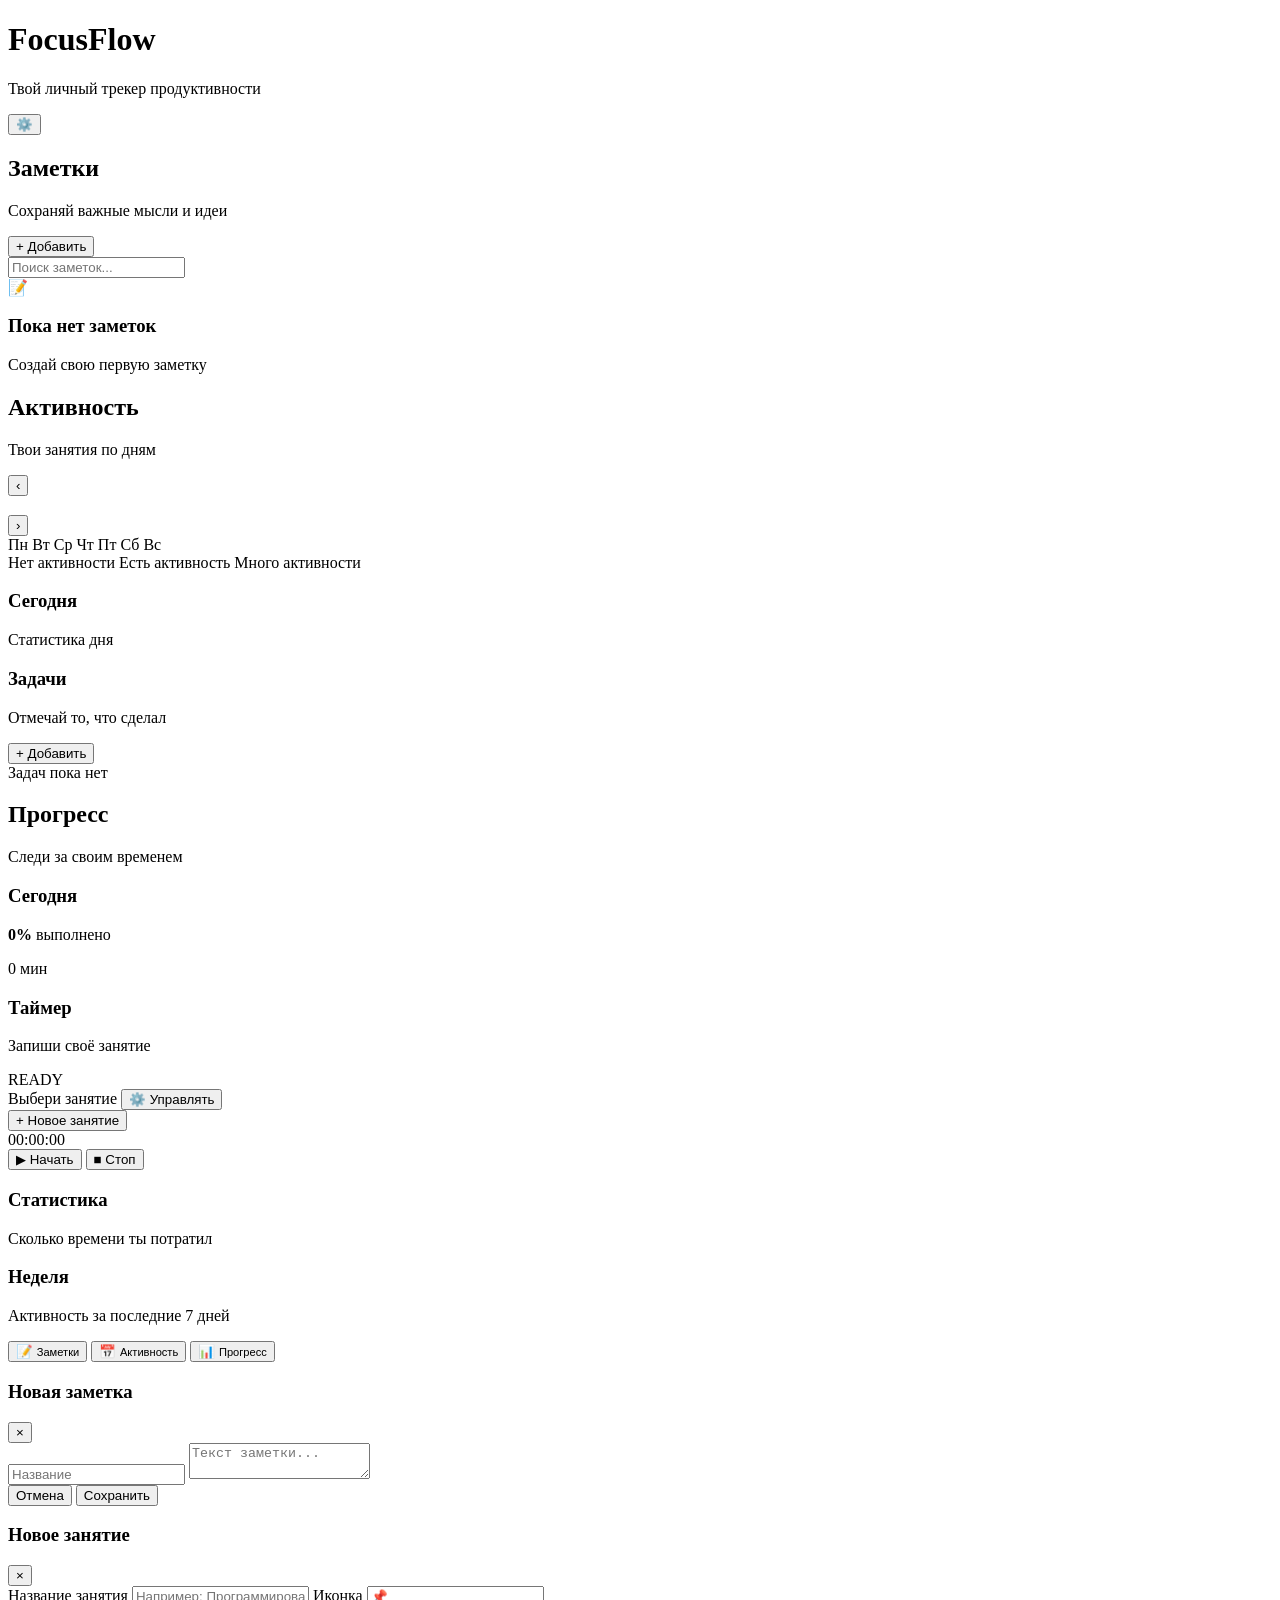
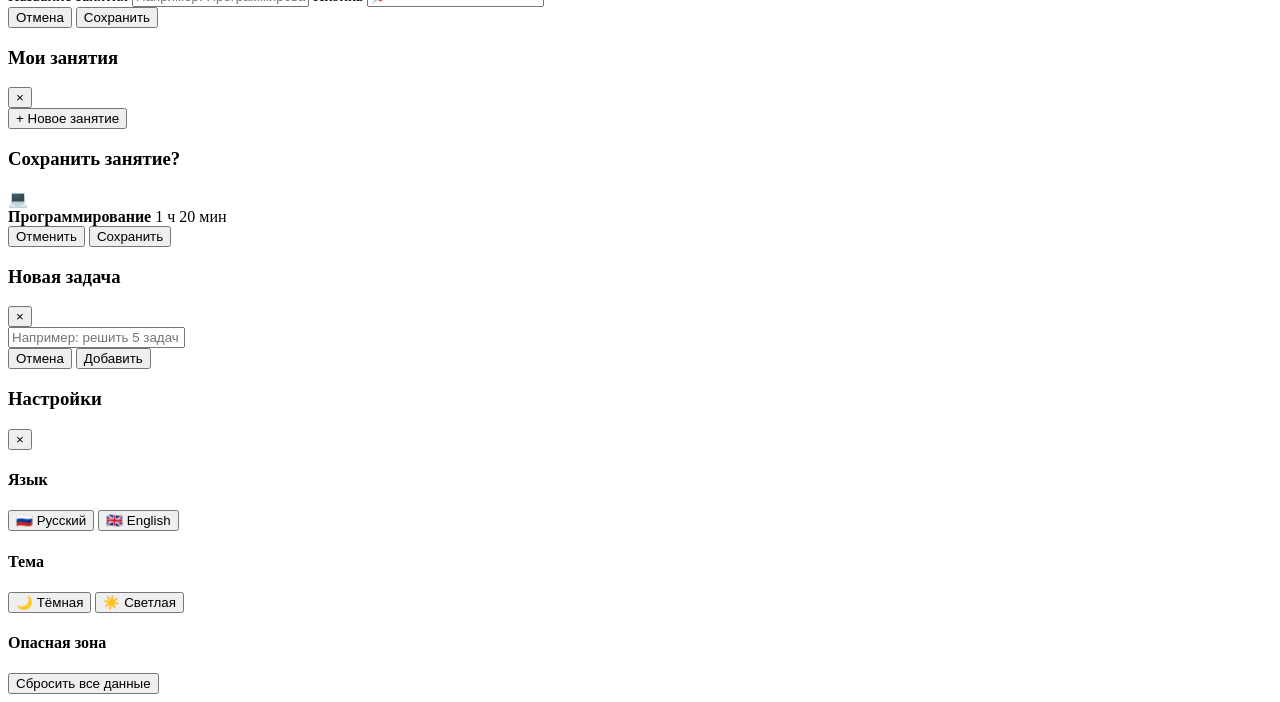
==== index.html @ 7a7ee3a8 "Create index.html" ====
<!DOCTYPE html>
<html lang="ru">

<head>
    <meta charset="UTF-8">

    <meta
        name="viewport"
        content="width=device-width, initial-scale=1.0, viewport-fit=cover"
    >

    <meta
        name="theme-color"
        content="#050505"
    >

    <title>FocusFlow</title>

    <!-- ================================================= -->
    <!-- TELEGRAM MINI APP SDK -->
    <!-- ================================================= -->

    <script src="https://telegram.org/js/telegram-web-app.js"></script>

    <!-- ================================================= -->
    <!-- STYLES -->
    <!-- ================================================= -->

    <link rel="stylesheet" href="style.css">
</head>


<body>

<div class="app">

    <!-- ================================================= -->
    <!-- HEADER -->
    <!-- ================================================= -->

    <header class="header">

        <div>
            <h1>FocusFlow</h1>

            <p data-i18n="subtitle">
                Твой личный трекер продуктивности
            </p>
        </div>

        <button
            class="icon-btn"
            id="settingsBtn"
            aria-label="Настройки"
        >
            ⚙️
        </button>

    </header>


    <!-- ================================================= -->
    <!-- NOTES PAGE -->
    <!-- ================================================= -->

    <main
        id="notesPage"
        class="page active"
    >

        <div class="page-title-row">

            <div>
                <h2 data-i18n="notes">
                    Заметки
                </h2>

                <p data-i18n="notesDesc">
                    Сохраняй важные мысли и идеи
                </p>
            </div>

            <button
                class="primary-btn"
                id="addNoteBtn"
            >
                +
                <span data-i18n="add">
                    Добавить
                </span>
            </button>

        </div>


        <div class="search-box">

            <input
                type="text"
                id="searchInput"
                data-placeholder="search"
                placeholder="Поиск заметок..."
                autocomplete="off"
            >

        </div>


        <div id="notesList"></div>


        <div
            id="emptyNotes"
            class="empty-state"
        >

            <div class="empty-icon">
                📝
            </div>

            <h3 data-i18n="noNotes">
                Пока нет заметок
            </h3>

            <p data-i18n="createFirstNote">
                Создай свою первую заметку
            </p>

        </div>

    </main>


    <!-- ================================================= -->
    <!-- ACTIVITY PAGE -->
    <!-- ================================================= -->

    <main
        id="activityPage"
        class="page"
    >

        <div class="page-title-row">

            <div>

                <h2 data-i18n="activity">
                    Активность
                </h2>

                <p data-i18n="activityDesc">
                    Твои занятия по дням
                </p>

            </div>

        </div>


        <!-- CALENDAR -->

        <section class="card calendar-card">

            <div class="calendar-header">

                <button
                    class="icon-btn small"
                    id="prevMonth"
                    aria-label="Предыдущий месяц"
                >
                    ‹
                </button>

                <h3 id="calendarTitle"></h3>

                <button
                    class="icon-btn small"
                    id="nextMonth"
                    aria-label="Следующий месяц"
                >
                    ›
                </button>

            </div>


            <div class="weekdays">

                <span>Пн</span>
                <span>Вт</span>
                <span>Ср</span>
                <span>Чт</span>
                <span>Пт</span>
                <span>Сб</span>
                <span>Вс</span>

            </div>


            <div
                id="calendarGrid"
                class="calendar-grid"
            ></div>


            <div class="calendar-legend">

                <span>
                    <i class="legend-box empty"></i>

                    <span data-i18n="noActivity">
                        Нет активности
                    </span>
                </span>


                <span>
                    <i class="legend-box active-blue"></i>

                    <span data-i18n="someActivity">
                        Есть активность
                    </span>
                </span>


                <span>
                    <i class="legend-box active-green"></i>

                    <span data-i18n="goodActivity">
                        Много активности
                    </span>
                </span>

            </div>

        </section>


        <!-- DAY STATISTICS -->

        <section class="card">

            <div class="section-heading">

                <div>

                    <h3 id="selectedDateTitle">
                        Сегодня
                    </h3>

                    <p data-i18n="dayStats">
                        Статистика дня
                    </p>

                </div>

            </div>


            <div id="dayStats"></div>

        </section>


        <!-- TASKS -->

        <section class="card">

            <div class="section-heading">

                <div>

                    <h3 data-i18n="tasks">
                        Задачи
                    </h3>

                    <p data-i18n="tasksDesc">
                        Отмечай то, что сделал
                    </p>

                </div>


                <button
                    class="small-primary-btn"
                    id="addTaskBtn"
                >

                    +

                    <span data-i18n="add">
                        Добавить
                    </span>

                </button>

            </div>


            <div id="tasksList"></div>


            <div
                id="emptyTasks"
                class="empty-small"
            >

                <span data-i18n="noTasks">
                    Задач пока нет
                </span>

            </div>

        </section>

    </main>


    <!-- ================================================= -->
    <!-- PROGRESS PAGE -->
    <!-- ================================================= -->

    <main
        id="progressPage"
        class="page"
    >

        <div class="page-title-row">

            <div>

                <h2 data-i18n="progress">
                    Прогресс
                </h2>

                <p data-i18n="progressDesc">
                    Следи за своим временем
                </p>

            </div>

        </div>


        <!-- TODAY PROGRESS -->

        <section class="card today-progress">

            <h3 data-i18n="today">
                Сегодня
            </h3>


            <div class="progress-circle">

                <div class="progress-circle-inner">

                    <strong id="dailyProgressPercent">
                        0%
                    </strong>

                    <span data-i18n="completed">
                        выполнено
                    </span>

                </div>

            </div>


            <p
                id="dailyProgressText"
                class="center-text"
            >
                0 мин
            </p>

        </section>


        <!-- TIMER -->

        <section class="card timer-card">

            <div class="section-heading">

                <div>

                    <h3 data-i18n="timer">
                        Таймер
                    </h3>

                    <p data-i18n="timerDesc">
                        Запиши своё занятие
                    </p>

                </div>


                <span
                    id="timerStatus"
                    class="timer-status"
                >
                    READY
                </span>

            </div>


            <div class="activity-selector">

                <div class="selector-title">

                    <span data-i18n="chooseActivity">
                        Выбери занятие
                    </span>


                    <button
                        class="text-btn"
                        id="manageCategoriesBtn"
                    >

                        ⚙️

                        <span data-i18n="manage">
                            Управлять
                        </span>

                    </button>

                </div>


                <div
                    id="timerCategories"
                    class="category-list"
                ></div>


                <button
                    class="add-category-btn"
                    id="addCategoryBtn"
                >

                    +

                    <span data-i18n="newActivity">
                        Новое занятие
                    </span>

                </button>

            </div>


            <div
                class="timer-display"
                id="timerDisplay"
            >
                00:00:00
            </div>


            <button
                class="timer-start-btn"
                id="timerStartBtn"
            >

                ▶

                <span data-i18n="start">
                    Начать
                </span>

            </button>


            <button
                class="timer-stop-btn hidden"
                id="timerStopBtn"
            >

                ■

                <span data-i18n="stop">
                    Стоп
                </span>

            </button>

        </section>


        <!-- STATISTICS -->

        <section class="card">

            <div class="section-heading">

                <div>

                    <h3 data-i18n="statistics">
                        Статистика
                    </h3>

                    <p data-i18n="statisticsDesc">
                        Сколько времени ты потратил
                    </p>

                </div>

            </div>


            <div id="statisticsList"></div>

        </section>


        <!-- WEEK -->

        <section class="card">

            <div class="section-heading">

                <div>

                    <h3 data-i18n="week">
                        Неделя
                    </h3>

                    <p data-i18n="weekDesc">
                        Активность за последние 7 дней
                    </p>

                </div>

            </div>


            <div
                id="weeklyChart"
                class="weekly-chart"
            ></div>

        </section>

    </main>


    <!-- ================================================= -->
    <!-- BOTTOM NAVIGATION -->
    <!-- ================================================= -->

    <nav class="bottom-nav">

        <button
            class="nav-btn active"
            data-page="notesPage"
        >

            <span>📝</span>

            <small data-i18n="notes">
                Заметки
            </small>

        </button>


        <button
            class="nav-btn"
            data-page="activityPage"
        >

            <span>📅</span>

            <small data-i18n="activity">
                Активность
            </small>

        </button>


        <button
            class="nav-btn"
            data-page="progressPage"
        >

            <span>📊</span>

            <small data-i18n="progress">
                Прогресс
            </small>

        </button>

    </nav>

</div>


<!-- ================================================= -->
<!-- NOTE MODAL -->
<!-- ================================================= -->

<div
    id="noteModal"
    class="modal"
>

    <div class="modal-content">

        <div class="modal-header">

            <h3 id="noteModalTitle">
                Новая заметка
            </h3>


            <button
                class="close-btn"
                data-close="noteModal"
            >
                ×
            </button>

        </div>


        <input
            id="noteTitle"
            type="text"
            placeholder="Название"
            autocomplete="off"
        >


        <textarea
            id="noteText"
            placeholder="Текст заметки..."
        ></textarea>


        <div class="modal-actions">

            <button
                class="secondary-btn"
                data-close="noteModal"
                data-i18n="cancel"
            >
                Отмена
            </button>


            <button
                class="primary-btn"
                id="saveNoteBtn"
                data-i18n="save"
            >
                Сохранить
            </button>

        </div>

    </div>

</div>


<!-- ================================================= -->
<!-- CATEGORY MODAL -->
<!-- ================================================= -->

<div
    id="categoryModal"
    class="modal"
>

    <div class="modal-content">

        <div class="modal-header">

            <h3 data-i18n="newActivity">
                Новое занятие
            </h3>


            <button
                class="close-btn"
                data-close="categoryModal"
            >
                ×
            </button>

        </div>


        <label data-i18n="activityName">
            Название занятия
        </label>


        <input
            id="categoryName"
            type="text"
            placeholder="Например: Программирование"
            autocomplete="off"
        >


        <label data-i18n="activityIcon">
            Иконка
        </label>


        <input
            id="categoryIcon"
            type="text"
            value="📌"
            maxlength="2"
        >


        <div class="modal-actions">

            <button
                class="secondary-btn"
                data-close="categoryModal"
                data-i18n="cancel"
            >
                Отмена
            </button>


            <button
                class="primary-btn"
                id="saveCategoryBtn"
                data-i18n="save"
            >
                Сохранить
            </button>

        </div>

    </div>

</div>


<!-- ================================================= -->
<!-- MANAGE CATEGORIES MODAL -->
<!-- ================================================= -->

<div
    id="manageCategoryModal"
    class="modal"
>

    <div class="modal-content">

        <div class="modal-header">

            <h3 data-i18n="manageActivities">
                Мои занятия
            </h3>


            <button
                class="close-btn"
                data-close="manageCategoryModal"
            >
                ×
            </button>

        </div>


        <div id="manageCategoriesList"></div>


        <button
            class="add-category-btn"
            id="manageAddCategoryBtn"
        >

            +

            <span data-i18n="newActivity">
                Новое занятие
            </span>

        </button>

    </div>

</div>


<!-- ================================================= -->
<!-- SAVE SESSION MODAL -->
<!-- ================================================= -->

<div
    id="saveSessionModal"
    class="modal"
>

    <div class="modal-content">

        <div class="modal-header">

            <h3 data-i18n="saveSession">
                Сохранить занятие?
            </h3>

        </div>


        <div class="session-result">

            <div id="sessionIcon">
                💻
            </div>


            <strong id="sessionCategory">
                Программирование
            </strong>


            <span id="sessionTime">
                1 ч 20 мин
            </span>

        </div>


        <div class="modal-actions">

            <button
                class="secondary-btn"
                id="cancelSessionBtn"
                data-i18n="cancel"
            >
                Отменить
            </button>


            <button
                class="primary-btn"
                id="saveSessionBtn"
                data-i18n="save"
            >
                Сохранить
            </button>

        </div>

    </div>

</div>


<!-- ================================================= -->
<!-- TASK MODAL -->
<!-- ================================================= -->

<div
    id="taskModal"
    class="modal"
>

    <div class="modal-content">

        <div class="modal-header">

            <h3 data-i18n="newTask">
                Новая задача
            </h3>


            <button
                class="close-btn"
                data-close="taskModal"
            >
                ×
            </button>

        </div>


        <input
            id="taskInput"
            type="text"
            placeholder="Например: решить 5 задач по Python"
            autocomplete="off"
        >


        <div class="modal-actions">

            <button
                class="secondary-btn"
                data-close="taskModal"
                data-i18n="cancel"
            >
                Отмена
            </button>


            <button
                class="primary-btn"
                id="saveTaskBtn"
                data-i18n="add"
            >
                Добавить
            </button>

        </div>

    </div>

</div>


<!-- ================================================= -->
<!-- SETTINGS MODAL -->
<!-- ================================================= -->

<div
    id="settingsModal"
    class="modal"
>

    <div class="modal-content">

        <div class="modal-header">

            <h3 data-i18n="settings">
                Настройки
            </h3>


            <button
                class="close-btn"
                data-close="settingsModal"
            >
                ×
            </button>

        </div>


        <!-- LANGUAGE -->

        <div class="settings-section">

            <h4 data-i18n="language">
                Язык
            </h4>


            <div class="settings-buttons">

                <button
                    class="setting-choice"
                    data-language="ru"
                >
                    🇷🇺 Русский
                </button>


                <button
                    class="setting-choice"
                    data-language="en"
                >
                    🇬🇧 English
                </button>

            </div>

        </div>


        <!-- THEME -->

        <div class="settings-section">

            <h4 data-i18n="theme">
                Тема
            </h4>


            <div class="settings-buttons">

                <button
                    class="setting-choice"
                    id="darkThemeBtn"
                >

                    🌙

                    <span data-i18n="dark">
                        Тёмная
                    </span>

                </button>


                <button
                    class="setting-choice"
                    id="lightThemeBtn"
                >

                    ☀️

                    <span data-i18n="light">
                        Светлая
                    </span>

                </button>

            </div>

        </div>


        <!-- DANGER ZONE -->

        <div class="settings-section danger-zone">

            <h4 data-i18n="danger">
                Опасная зона
            </h4>


            <button
                class="danger-btn"
                id="resetDataBtn"
                data-i18n="reset"
            >
                Сбросить все данные
            </button>

        </div>

    </div>

</div>


<!-- ================================================= -->
<!-- MAIN JAVASCRIPT -->
<!-- ================================================= -->

<script src="script.js"></script>

</body>
</html>
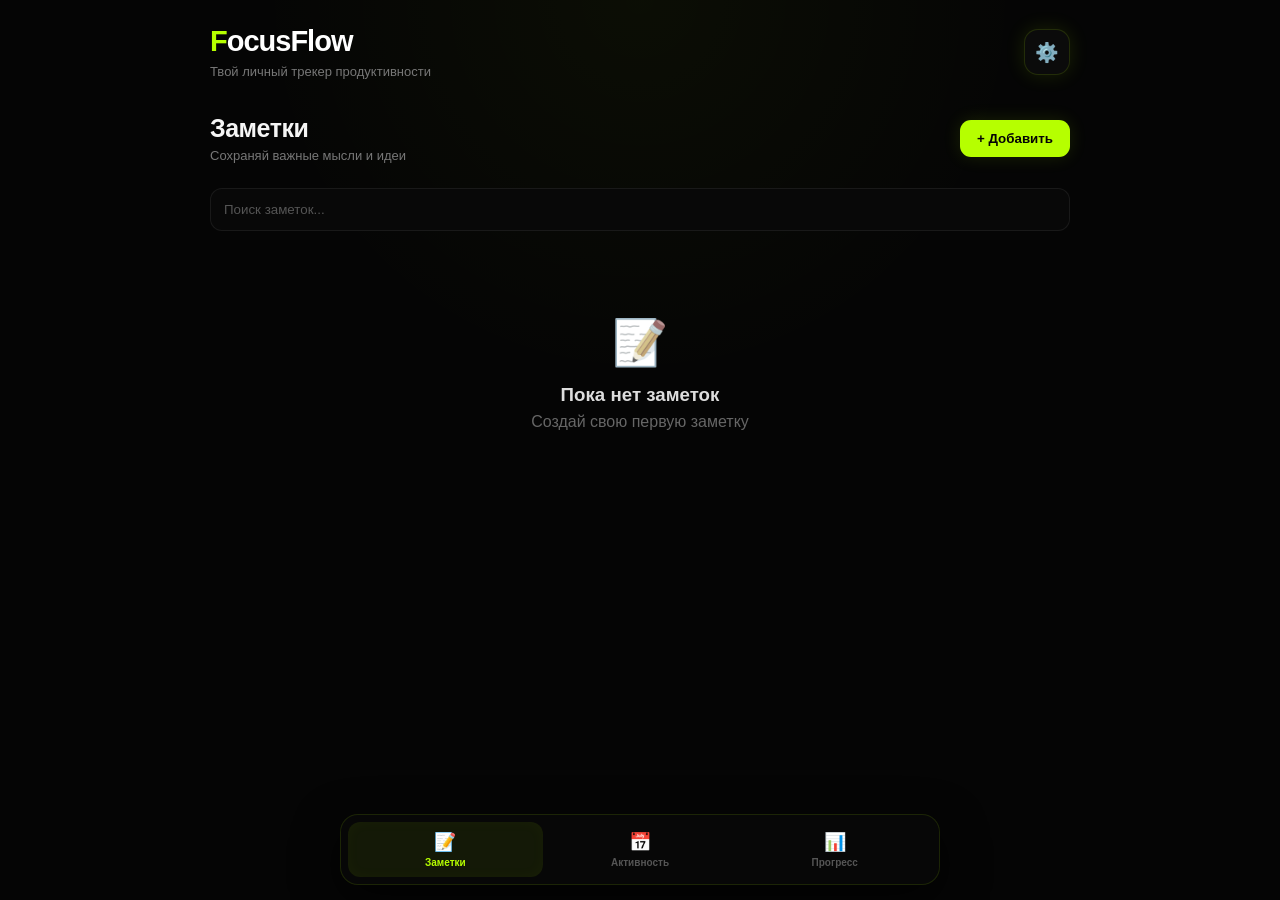
==== commit e5bc686e: "Update index.html" ====
--- a/index.html
+++ b/index.html
@@ -489,6 +489,22 @@
 
             </button>
 
+
+            <!-- MANUAL TIME -->
+
+            <button
+                class="add-category-btn manual-time-btn"
+                id="manualTimeBtn"
+            >
+
+                ➕
+
+                <span data-i18n="addTime">
+                    Добавить время
+                </span>
+
+            </button>
+
         </section>
 
 
@@ -926,6 +942,99 @@
 
 
 <!-- ================================================= -->
+<!-- MANUAL TIME MODAL -->
+<!-- ================================================= -->
+
+<div
+    id="manualTimeModal"
+    class="modal"
+>
+
+    <div class="modal-content">
+
+        <div class="modal-header">
+
+            <h3 data-i18n="addTime">
+                Добавить время
+            </h3>
+
+
+            <button
+                class="close-btn"
+                data-close="manualTimeModal"
+            >
+                ×
+            </button>
+
+        </div>
+
+
+        <label data-i18n="chooseActivity">
+            Выбери занятие
+        </label>
+
+
+        <div
+            id="manualTimeCategories"
+            class="category-list"
+        ></div>
+
+
+        <label data-i18n="hours">
+            Часы
+        </label>
+
+
+        <input
+            id="manualHours"
+            type="number"
+            min="0"
+            max="23"
+            value="0"
+        >
+
+
+        <label data-i18n="minutesInput">
+            Минуты
+        </label>
+
+
+        <input
+            id="manualMinutes"
+            type="number"
+            min="0"
+            max="59"
+            value="30"
+        >
+
+
+        <div class="modal-actions">
+
+            <button
+                class="secondary-btn"
+                data-close="manualTimeModal"
+                data-i18n="cancel"
+            >
+                Отмена
+            </button>
+
+
+            <button
+                class="primary-btn"
+                id="saveManualTimeBtn"
+                data-i18n="save"
+            >
+                Сохранить
+            </button>
+
+        </div>
+
+    </div>
+
+</div>
+
+
+<!-- ================================================= -->
 <!-- SETTINGS MODAL -->
 <!-- ================================================= -->
 
--- a/style.css
+++ b/style.css
@@ -0,0 +1,1896 @@
+:root {
+    --bg: #050505;
+    --bg2: #0a0a0a;
+    --card: #0d0d0d;
+    --card2: #141414;
+
+    --text: #f5f5f5;
+    --muted: #777;
+
+    /* КИСЛОТНЫЙ ЗЕЛЁНЫЙ */
+    --green: #b6ff00;
+    --green-light: #d4ff4d;
+    --green-dark: #8dcc00;
+
+    --red: #ff3b4f;
+
+    --border: rgba(182, 255, 0, 0.14);
+
+    --glow:
+        0 0 20px rgba(182, 255, 0, 0.12);
+
+    --shadow:
+        0 15px 50px rgba(0, 0, 0, 0.7);
+}
+
+
+* {
+    box-sizing: border-box;
+    margin: 0;
+    padding: 0;
+}
+
+
+html {
+    scroll-behavior: smooth;
+}
+
+
+body {
+    font-family:
+        Inter,
+        Arial,
+        Helvetica,
+        sans-serif;
+
+    background:
+        radial-gradient(
+            circle at top,
+            rgba(182,255,0,0.035),
+            transparent 35%
+        ),
+        #050505;
+
+    color: var(--text);
+
+    min-height: 100vh;
+}
+
+
+/* =========================================
+   APP
+========================================= */
+
+.app {
+    width: min(100%, 900px);
+
+    margin: auto;
+
+    padding:
+        25px
+        20px
+        115px;
+}
+
+
+/* =========================================
+   HEADER
+========================================= */
+
+.header {
+    display: flex;
+
+    justify-content: space-between;
+    align-items: center;
+
+    margin-bottom: 35px;
+}
+
+
+.header h1 {
+    font-size: 29px;
+
+    font-weight: 800;
+
+    letter-spacing: -1px;
+
+    color: white;
+}
+
+
+.header h1::first-letter {
+    color: var(--green);
+}
+
+
+.header p {
+    color: var(--muted);
+
+    margin-top: 6px;
+
+    font-size: 13px;
+}
+
+
+.icon-btn {
+    width: 46px;
+    height: 46px;
+
+    border-radius: 14px;
+
+    border: 1px solid var(--border);
+
+    background: #0b0b0b;
+
+    color: var(--green);
+
+    font-size: 19px;
+
+    transition: .25s;
+
+    box-shadow: var(--glow);
+}
+
+
+.icon-btn:hover {
+    border-color: var(--green);
+
+    box-shadow:
+        0 0 18px
+        rgba(182,255,0,.22);
+
+    transform:
+        translateY(-2px);
+}
+
+
+.icon-btn.small {
+    width: 36px;
+    height: 36px;
+
+    font-size: 22px;
+}
+
+
+/* =========================================
+   BUTTONS
+========================================= */
+
+button {
+    cursor: pointer;
+}
+
+
+.primary-btn,
+.small-primary-btn {
+    border: none;
+
+    background: var(--green);
+
+    color: #050505;
+
+    border-radius: 11px;
+
+    padding: 11px 17px;
+
+    font-weight: 800;
+
+    transition: .2s;
+
+    box-shadow:
+        0 0 18px
+        rgba(182,255,0,.12);
+}
+
+
+.primary-btn:hover,
+.small-primary-btn:hover {
+    background: var(--green-light);
+
+    box-shadow:
+        0 0 25px
+        rgba(182,255,0,.25);
+
+    transform:
+        translateY(-2px);
+}
+
+
+.secondary-btn {
+    background: #151515;
+
+    color: white;
+
+    border:
+        1px solid
+        rgba(255,255,255,.08);
+
+    border-radius: 11px;
+
+    padding: 11px 17px;
+
+    transition: .2s;
+}
+
+
+.secondary-btn:hover {
+    border-color: var(--green);
+
+    color: var(--green);
+}
+
+
+.text-btn {
+    border: none;
+
+    background: transparent;
+
+    color: var(--green);
+
+    font-size: 12px;
+
+    font-weight: 700;
+}
+
+
+.hidden {
+    display: none !important;
+}
+
+
+/* =========================================
+   PAGES
+========================================= */
+
+.page {
+    display: none;
+
+    animation:
+        pageIn
+        .25s
+        ease;
+}
+
+
+.page.active {
+    display: block;
+}
+
+
+@keyframes pageIn {
+
+    from {
+        opacity: 0;
+
+        transform:
+            translateY(5px);
+    }
+
+    to {
+        opacity: 1;
+
+        transform:
+            translateY(0);
+    }
+
+}
+
+
+/* =========================================
+   PAGE TITLE
+========================================= */
+
+.page-title-row {
+    display: flex;
+
+    justify-content: space-between;
+
+    align-items: center;
+
+    gap: 15px;
+
+    margin-bottom: 25px;
+}
+
+
+.page-title-row h2 {
+    font-size: 25px;
+
+    letter-spacing: -.5px;
+}
+
+
+.page-title-row p {
+    color: var(--muted);
+
+    margin-top: 5px;
+
+    font-size: 13px;
+}
+
+
+/* =========================================
+   CARDS
+========================================= */
+
+.card {
+    background:
+        linear-gradient(
+            145deg,
+            #101010,
+            #090909
+        );
+
+    border:
+        1px solid
+        rgba(255,255,255,.055);
+
+    border-radius: 20px;
+
+    padding: 20px;
+
+    margin-bottom: 18px;
+
+    box-shadow: var(--shadow);
+
+    position: relative;
+
+    overflow: hidden;
+}
+
+
+.card::before {
+    content: "";
+
+    position: absolute;
+
+    top: 0;
+    left: 20px;
+    right: 20px;
+
+    height: 1px;
+
+    background:
+        linear-gradient(
+            90deg,
+            transparent,
+            rgba(182,255,0,.18),
+            transparent
+        );
+}
+
+
+.card:hover {
+    border-color:
+        rgba(182,255,0,.10);
+}
+
+
+.section-heading {
+    display: flex;
+
+    justify-content: space-between;
+
+    align-items: center;
+
+    gap: 15px;
+
+    margin-bottom: 20px;
+}
+
+
+.section-heading h3 {
+    font-size: 18px;
+}
+
+
+.section-heading p {
+    color: var(--muted);
+
+    font-size: 13px;
+
+    margin-top: 4px;
+}
+
+
+/* =========================================
+   INPUTS
+========================================= */
+
+.search-box {
+    margin-bottom: 20px;
+}
+
+
+input,
+textarea {
+    width: 100%;
+
+    background: #080808;
+
+    color: white;
+
+    border:
+        1px solid
+        rgba(255,255,255,.07);
+
+    border-radius: 12px;
+
+    padding: 13px;
+
+    outline: none;
+
+    transition: .2s;
+}
+
+
+input::placeholder,
+textarea::placeholder {
+    color: #555;
+}
+
+
+input:focus,
+textarea:focus {
+    border-color: var(--green);
+
+    box-shadow:
+        0 0 15px
+        rgba(182,255,0,.08);
+}
+
+
+textarea {
+    resize: vertical;
+
+    min-height: 150px;
+}
+
+
+/* =========================================
+   NOTES
+========================================= */
+
+.note {
+    background: #0c0c0c;
+
+    border:
+        1px solid
+        rgba(255,255,255,.055);
+
+    padding: 18px;
+
+    border-radius: 16px;
+
+    margin-bottom: 12px;
+
+    transition: .2s;
+}
+
+
+.note:hover {
+    border-color:
+        rgba(182,255,0,.18);
+
+    transform:
+        translateY(-2px);
+}
+
+
+.note-top {
+    display: flex;
+
+    justify-content: space-between;
+
+    gap: 15px;
+}
+
+
+.note-title {
+    font-size: 17px;
+
+    font-weight: 800;
+}
+
+
+.note-text {
+    color: #929292;
+
+    margin-top: 10px;
+
+    line-height: 1.5;
+
+    white-space: pre-wrap;
+}
+
+
+.note-date {
+    color: #555;
+
+    font-size: 11px;
+
+    margin-top: 12px;
+}
+
+
+.note-actions {
+    display: flex;
+
+    gap: 7px;
+}
+
+
+.note-actions button {
+    border: none;
+
+    background: #161616;
+
+    color: #aaa;
+
+    border-radius: 9px;
+
+    padding: 7px 9px;
+
+    transition: .2s;
+}
+
+
+.note-actions button:hover {
+    color: var(--green);
+
+    background:
+        rgba(182,255,0,.08);
+}
+
+
+/* =========================================
+   EMPTY
+========================================= */
+
+.empty-state {
+    text-align: center;
+
+    padding: 65px 20px;
+
+    color: #666;
+}
+
+
+.empty-icon {
+    font-size: 45px;
+
+    margin-bottom: 15px;
+
+    filter:
+        grayscale(.7);
+}
+
+
+.empty-state h3 {
+    color: #ddd;
+
+    margin-bottom: 7px;
+}
+
+
+.empty-small {
+    color: #666;
+
+    text-align: center;
+
+    padding: 20px;
+}
+
+
+/* =========================================
+   CALENDAR
+========================================= */
+
+.calendar-header {
+    display: flex;
+
+    align-items: center;
+
+    justify-content: space-between;
+
+    margin-bottom: 20px;
+}
+
+
+.calendar-header h3 {
+    text-transform: capitalize;
+}
+
+
+.weekdays,
+.calendar-grid {
+    display: grid;
+
+    grid-template-columns:
+        repeat(7, 1fr);
+
+    gap: 7px;
+}
+
+
+.weekdays {
+    margin-bottom: 8px;
+}
+
+
+.weekdays span {
+    text-align: center;
+
+    color: #555;
+
+    font-size: 11px;
+}
+
+
+.calendar-day {
+    min-height: 43px;
+
+    border:
+        1px solid
+        rgba(255,255,255,.035);
+
+    background: #090909;
+
+    color: #aaa;
+
+    border-radius: 10px;
+
+    transition: .2s;
+}
+
+
+.calendar-day:hover {
+    border-color:
+        rgba(182,255,0,.3);
+
+    color: var(--green);
+}
+
+
+.calendar-day.empty {
+    background: transparent;
+
+    border: none;
+}
+
+
+.calendar-day.today {
+    outline:
+        1px solid
+        var(--green);
+
+    color: var(--green);
+}
+
+
+.calendar-day.activity-blue {
+    background:
+        rgba(182,255,0,.18);
+
+    color: var(--green);
+
+    border-color:
+        rgba(182,255,0,.2);
+}
+
+
+.calendar-day.activity-green {
+    background:
+        rgba(182,255,0,.45);
+
+    color: #050505;
+
+    font-weight: 800;
+
+    box-shadow:
+        0 0 15px
+        rgba(182,255,0,.12);
+}
+
+
+.calendar-day.selected {
+    box-shadow:
+        inset 0 0 0 2px
+        var(--green);
+}
+
+
+.calendar-legend {
+    display: flex;
+
+    gap: 15px;
+
+    flex-wrap: wrap;
+
+    margin-top: 20px;
+
+    color: #666;
+
+    font-size: 11px;
+}
+
+
+.calendar-legend span {
+    display: flex;
+
+    align-items: center;
+
+    gap: 6px;
+}
+
+
+.legend-box {
+    width: 11px;
+
+    height: 11px;
+
+    border-radius: 3px;
+
+    background: #151515;
+}
+
+
+.legend-box.active-blue {
+    background: var(--green);
+
+    opacity: .45;
+}
+
+
+.legend-box.active-green {
+    background: var(--green);
+
+    box-shadow:
+        0 0 7px
+        rgba(182,255,0,.3);
+}
+
+
+/* =========================================
+   DAY STATISTICS
+========================================= */
+
+.day-stat {
+    display: flex;
+
+    align-items: center;
+
+    gap: 12px;
+
+    padding: 13px 0;
+
+    border-bottom:
+        1px solid
+        rgba(255,255,255,.05);
+}
+
+
+.day-stat:last-child {
+    border-bottom: none;
+}
+
+
+.day-stat-icon {
+    font-size: 25px;
+
+    filter:
+        drop-shadow(
+            0 0 7px
+            rgba(182,255,0,.15)
+        );
+}
+
+
+.day-stat-info {
+    flex: 1;
+}
+
+
+.day-stat-name {
+    font-weight: 700;
+}
+
+
+.day-stat-time {
+    color: #666;
+
+    font-size: 12px;
+
+    margin-top: 3px;
+}
+
+
+.day-total {
+    margin-top: 15px;
+
+    color: var(--green);
+
+    font-weight: 800;
+}
+
+
+/* =========================================
+   TASKS
+========================================= */
+
+.task {
+    display: flex;
+
+    align-items: center;
+
+    gap: 12px;
+
+    padding: 13px 0;
+
+    border-bottom:
+        1px solid
+        rgba(255,255,255,.05);
+}
+
+
+.task:last-child {
+    border-bottom: none;
+}
+
+
+.task-check {
+    width: 20px;
+    height: 20px;
+
+    accent-color:
+        var(--green);
+
+    cursor: pointer;
+}
+
+
+.task-text {
+    flex: 1;
+}
+
+
+.task.done .task-text {
+    text-decoration: line-through;
+
+    color: #555;
+}
+
+
+.delete-task {
+    border: none;
+
+    background: transparent;
+
+    color: #555;
+
+    font-size: 16px;
+
+    transition: .2s;
+}
+
+
+.delete-task:hover {
+    color: var(--red);
+}
+
+
+/* =========================================
+   TIMER
+========================================= */
+
+.timer-card {
+    text-align: center;
+}
+
+
+.activity-selector {
+    text-align: left;
+}
+
+
+.selector-title {
+    display: flex;
+
+    justify-content: space-between;
+
+    align-items: center;
+
+    color: #777;
+
+    font-size: 12px;
+
+    margin-bottom: 12px;
+}
+
+
+.category-list {
+    display: flex;
+
+    flex-wrap: wrap;
+
+    gap: 9px;
+}
+
+
+.category-btn {
+    border:
+        1px solid
+        rgba(255,255,255,.07);
+
+    background: #0a0a0a;
+
+    color: #aaa;
+
+    border-radius: 12px;
+
+    padding: 10px 13px;
+
+    transition: .2s;
+}
+
+
+.category-btn:hover {
+    border-color:
+        rgba(182,255,0,.4);
+
+    color: var(--green);
+}
+
+
+.category-btn.selected {
+    border-color:
+        var(--green);
+
+    background:
+        rgba(182,255,0,.1);
+
+    color: var(--green);
+
+    box-shadow:
+        0 0 15px
+        rgba(182,255,0,.07);
+}
+
+
+.add-category-btn {
+    width: 100%;
+
+    margin-top: 12px;
+
+    border:
+        1px dashed
+        rgba(182,255,0,.25);
+
+    background:
+        rgba(182,255,0,.025);
+
+    color: var(--green);
+
+    padding: 11px;
+
+    border-radius: 12px;
+
+    transition: .2s;
+}
+
+
+.add-category-btn:hover {
+    background:
+        rgba(182,255,0,.07);
+
+    border-color:
+        var(--green);
+}
+
+
+/* =========================================
+   TIMER DISPLAY
+========================================= */
+
+.timer-display {
+    font-size: 58px;
+
+    font-weight: 900;
+
+    letter-spacing: 4px;
+
+    margin: 35px 0;
+
+    color: white;
+
+    text-shadow:
+        0 0 25px
+        rgba(182,255,0,.08);
+}
+
+
+.timer-status {
+    font-size: 10px;
+
+    color: var(--green);
+
+    background:
+        rgba(182,255,0,.07);
+
+    border:
+        1px solid
+        rgba(182,255,0,.12);
+
+    padding: 6px 9px;
+
+    border-radius: 8px;
+
+    font-weight: 800;
+}
+
+
+.timer-status.running {
+    color: var(--green);
+
+    box-shadow:
+        0 0 15px
+        rgba(182,255,0,.15);
+}
+
+
+.timer-start-btn,
+.timer-stop-btn {
+    width: 100%;
+
+    border: none;
+
+    padding: 16px;
+
+    border-radius: 13px;
+
+    font-weight: 900;
+
+    font-size: 15px;
+
+    transition: .2s;
+}
+
+
+.timer-start-btn {
+    background: var(--green);
+
+    color: #050505;
+
+    box-shadow:
+        0 0 25px
+        rgba(182,255,0,.15);
+}
+
+
+.timer-start-btn:hover {
+    background: var(--green-light);
+
+    box-shadow:
+        0 0 35px
+        rgba(182,255,0,.25);
+
+    transform:
+        translateY(-2px);
+}
+
+
+.timer-stop-btn {
+    background: #161616;
+
+    color: var(--green);
+
+    border:
+        1px solid
+        rgba(182,255,0,.35);
+}
+
+
+.timer-stop-btn:hover {
+    background:
+        rgba(182,255,0,.08);
+
+    box-shadow:
+        0 0 20px
+        rgba(182,255,0,.12);
+}
+
+
+/* =========================================
+   STATISTICS
+========================================= */
+
+.stat-row {
+    display: flex;
+
+    align-items: center;
+
+    gap: 13px;
+
+    padding: 15px 0;
+
+    border-bottom:
+        1px solid
+        rgba(255,255,255,.05);
+}
+
+
+.stat-row:last-child {
+    border-bottom: none;
+}
+
+
+.stat-icon {
+    font-size: 28px;
+
+    filter:
+        drop-shadow(
+            0 0 8px
+            rgba(182,255,0,.15)
+        );
+}
+
+
+.stat-info {
+    flex: 1;
+}
+
+
+.stat-name {
+    font-weight: 700;
+}
+
+
+.stat-bar {
+    height: 5px;
+
+    background: #171717;
+
+    border-radius: 10px;
+
+    overflow: hidden;
+
+    margin-top: 8px;
+}
+
+
+.stat-bar-fill {
+    height: 100%;
+
+    background:
+        linear-gradient(
+            90deg,
+            var(--green-dark),
+            var(--green)
+        );
+
+    border-radius: inherit;
+
+    box-shadow:
+        0 0 10px
+        rgba(182,255,0,.25);
+}
+
+
+.stat-time {
+    font-weight: 800;
+
+    color: var(--green);
+
+    font-size: 13px;
+}
+
+
+/* =========================================
+   PROGRESS CIRCLE
+========================================= */
+
+.today-progress {
+    text-align: center;
+}
+
+
+.progress-circle {
+    width: 180px;
+    height: 180px;
+
+    margin: 25px auto;
+
+    border-radius: 50%;
+
+    background:
+        conic-gradient(
+            var(--green) 0deg,
+            var(--green) 0deg,
+            #171717 0deg
+        );
+
+    display: flex;
+
+    align-items: center;
+
+    justify-content: center;
+
+    box-shadow:
+        0 0 35px
+        rgba(182,255,0,.08);
+}
+
+
+.progress-circle-inner {
+    width: 145px;
+    height: 145px;
+
+    border-radius: 50%;
+
+    background: #080808;
+
+    display: flex;
+
+    flex-direction: column;
+
+    justify-content: center;
+
+    align-items: center;
+}
+
+
+.progress-circle-inner strong {
+    font-size: 31px;
+
+    color: var(--green);
+
+    text-shadow:
+        0 0 15px
+        rgba(182,255,0,.15);
+}
+
+
+.progress-circle-inner span {
+    color: #666;
+
+    font-size: 11px;
+
+    margin-top: 3px;
+}
+
+
+.center-text {
+    color: #777;
+}
+
+
+/* =========================================
+   WEEK CHART
+========================================= */
+
+.weekly-chart {
+    height: 190px;
+
+    display: flex;
+
+    align-items: flex-end;
+
+    justify-content: space-around;
+
+    gap: 10px;
+}
+
+
+.chart-column {
+    height: 100%;
+
+    flex: 1;
+
+    display: flex;
+
+    flex-direction: column;
+
+    justify-content: flex-end;
+
+    align-items: center;
+
+    gap: 7px;
+}
+
+
+.chart-value {
+    font-size: 9px;
+
+    color: #555;
+}
+
+
+.chart-bar {
+    width: 100%;
+
+    max-width: 35px;
+
+    background:
+        linear-gradient(
+            180deg,
+            var(--green),
+            var(--green-dark)
+        );
+
+    border-radius:
+        8px
+        8px
+        3px
+        3px;
+
+    min-height: 3px;
+
+    box-shadow:
+        0 0 12px
+        rgba(182,255,0,.12);
+}
+
+
+.chart-label {
+    font-size: 10px;
+
+    color: #555;
+}
+
+
+/* =========================================
+   BOTTOM NAV
+========================================= */
+
+.bottom-nav {
+    position: fixed;
+
+    bottom: 15px;
+
+    left: 50%;
+
+    transform:
+        translateX(-50%);
+
+    width:
+        min(
+            calc(100% - 30px),
+            600px
+        );
+
+    display: flex;
+
+    background:
+        rgba(8,8,8,.94);
+
+    backdrop-filter:
+        blur(20px);
+
+    border:
+        1px solid
+        rgba(182,255,0,.12);
+
+    border-radius: 18px;
+
+    padding: 7px;
+
+    z-index: 50;
+
+    box-shadow:
+        0 15px 45px
+        rgba(0,0,0,.7);
+}
+
+
+.nav-btn {
+    flex: 1;
+
+    border: none;
+
+    background: transparent;
+
+    color: #555;
+
+    padding: 9px;
+
+    border-radius: 12px;
+
+    display: flex;
+
+    flex-direction: column;
+
+    align-items: center;
+
+    gap: 4px;
+
+    transition: .2s;
+}
+
+
+.nav-btn:hover {
+    color: #aaa;
+}
+
+
+.nav-btn.active {
+    color: var(--green);
+
+    background:
+        rgba(182,255,0,.07);
+
+    box-shadow:
+        inset 0 0 15px
+        rgba(182,255,0,.03);
+}
+
+
+.nav-btn span {
+    font-size: 18px;
+}
+
+
+.nav-btn small {
+    font-size: 10px;
+
+    font-weight: 700;
+}
+
+
+/* =========================================
+   MODALS
+========================================= */
+
+.modal {
+    position: fixed;
+
+    inset: 0;
+
+    background:
+        rgba(0,0,0,.82);
+
+    backdrop-filter:
+        blur(8px);
+
+    display: none;
+
+    align-items: center;
+
+    justify-content: center;
+
+    padding: 20px;
+
+    z-index: 100;
+}
+
+
+.modal.show {
+    display: flex;
+}
+
+
+.modal-content {
+    width:
+        min(
+            100%,
+            480px
+        );
+
+    max-height: 90vh;
+
+    overflow-y: auto;
+
+    background:
+        linear-gradient(
+            145deg,
+            #111,
+            #080808
+        );
+
+    border:
+        1px solid
+        rgba(182,255,0,.13);
+
+    border-radius: 20px;
+
+    padding: 22px;
+
+    box-shadow:
+        0 20px 70px
+        rgba(0,0,0,.8),
+
+        0 0 40px
+        rgba(182,255,0,.04);
+}
+
+
+.modal-header {
+    display: flex;
+
+    justify-content: space-between;
+
+    align-items: center;
+
+    margin-bottom: 20px;
+}
+
+
+.modal-header h3 {
+    font-size: 19px;
+}
+
+
+.close-btn {
+    border: none;
+
+    background: #171717;
+
+    color: #888;
+
+    width: 35px;
+
+    height: 35px;
+
+    border-radius: 10px;
+
+    font-size: 22px;
+
+    transition: .2s;
+}
+
+
+.close-btn:hover {
+    color: var(--green);
+
+    background:
+        rgba(182,255,0,.08);
+}
+
+
+.modal-content input,
+.modal-content textarea {
+    margin-bottom: 15px;
+}
+
+
+.modal-content label {
+    display: block;
+
+    color: #777;
+
+    font-size: 12px;
+
+    margin-bottom: 7px;
+}
+
+
+.modal-actions {
+    display: flex;
+
+    gap: 10px;
+
+    justify-content: flex-end;
+
+    margin-top: 10px;
+}
+
+
+/* =========================================
+   SAVE SESSION
+========================================= */
+
+.session-result {
+    text-align: center;
+
+    padding: 22px;
+
+    background: #080808;
+
+    border:
+        1px solid
+        rgba(182,255,0,.08);
+
+    border-radius: 15px;
+
+    margin-bottom: 20px;
+}
+
+
+.session-result div {
+    font-size: 40px;
+
+    margin-bottom: 5px;
+}
+
+
+.session-result strong {
+    display: block;
+
+    color: white;
+}
+
+
+.session-result span {
+    display: block;
+
+    color: var(--green);
+
+    font-weight: 800;
+
+    margin-top: 8px;
+}
+
+
+/* =========================================
+   MANAGE CATEGORIES
+========================================= */
+
+.manage-category {
+    display: flex;
+
+    align-items: center;
+
+    gap: 12px;
+
+    padding: 13px 0;
+
+    border-bottom:
+        1px solid
+        rgba(255,255,255,.05);
+}
+
+
+.manage-category-icon {
+    font-size: 25px;
+}
+
+
+.manage-category-name {
+    flex: 1;
+
+    font-weight: 600;
+}
+
+
+.delete-category {
+    border: none;
+
+    background:
+        rgba(255,59,79,.08);
+
+    color: var(--red);
+
+    padding: 7px 10px;
+
+    border-radius: 8px;
+
+    transition: .2s;
+}
+
+
+.delete-category:hover {
+    background:
+        rgba(255,59,79,.15);
+}
+
+
+/* =========================================
+   SETTINGS
+========================================= */
+
+.settings-section {
+    margin-bottom: 25px;
+}
+
+
+.settings-section h4 {
+    margin-bottom: 10px;
+
+    font-size: 13px;
+
+    color: #888;
+}
+
+
+.settings-buttons {
+    display: flex;
+
+    gap: 10px;
+}
+
+
+.setting-choice {
+    flex: 1;
+
+    border:
+        1px solid
+        rgba(255,255,255,.07);
+
+    background: #090909;
+
+    color: #aaa;
+
+    padding: 12px;
+
+    border-radius: 12px;
+
+    transition: .2s;
+}
+
+
+.setting-choice:hover {
+    border-color:
+        rgba(182,255,0,.3);
+}
+
+
+.setting-choice.active {
+    border-color:
+        var(--green);
+
+    background:
+        rgba(182,255,0,.08);
+
+    color: var(--green);
+
+    box-shadow:
+        0 0 15px
+        rgba(182,255,0,.06);
+}
+
+
+.danger-zone {
+    padding-top: 20px;
+
+    border-top:
+        1px solid
+        rgba(255,255,255,.06);
+}
+
+
+.danger-zone h4 {
+    color: var(--red);
+}
+
+
+.danger-btn {
+    border: none;
+
+    background:
+        rgba(255,59,79,.08);
+
+    color: var(--red);
+
+    width: 100%;
+
+    padding: 12px;
+
+    border-radius: 11px;
+
+    transition: .2s;
+}
+
+
+.danger-btn:hover {
+    background:
+        rgba(255,59,79,.15);
+}
+
+
+/* =========================================
+   LIGHT THEME
+========================================= */
+
+body.light {
+    --bg: #f2f2f2;
+    --bg2: #e9e9e9;
+    --card: #ffffff;
+    --card2: #eeeeee;
+
+    --text: #111;
+    --muted: #777;
+
+    --border:
+        rgba(0,0,0,.08);
+}
+
+
+body.light {
+    background: #f2f2f2;
+}
+
+
+body.light .card,
+body.light .note,
+body.light .modal-content {
+    background: #fff;
+
+    color: #111;
+}
+
+
+body.light input,
+body.light textarea,
+body.light .category-btn,
+body.light .calendar-day,
+body.light .setting-choice {
+    background: #f5f5f5;
+
+    color: #111;
+}
+
+
+body.light .bottom-nav {
+    background:
+        rgba(255,255,255,.95);
+}
+
+
+/* =========================================
+   MOBILE
+========================================= */
+
+@media (max-width: 600px) {
+
+    .app {
+        padding:
+            18px
+            14px
+            100px;
+    }
+
+
+    .header {
+        margin-bottom: 25px;
+    }
+
+
+    .header h1 {
+        font-size: 25px;
+    }
+
+
+    .page-title-row {
+        align-items: flex-start;
+    }
+
+
+    .page-title-row h2 {
+        font-size: 22px;
+    }
+
+
+    .card {
+        padding: 16px;
+    }
+
+
+    .timer-display {
+        font-size: 40px;
+
+        letter-spacing: 2px;
+    }
+
+
+    .calendar-grid,
+    .weekdays {
+        gap: 4px;
+    }
+
+
+    .calendar-day {
+        min-height: 38px;
+
+        font-size: 12px;
+    }
+
+
+    .settings-buttons {
+        flex-direction: column;
+    }
+
+
+    .modal {
+        padding: 12px;
+    }
+
+}
